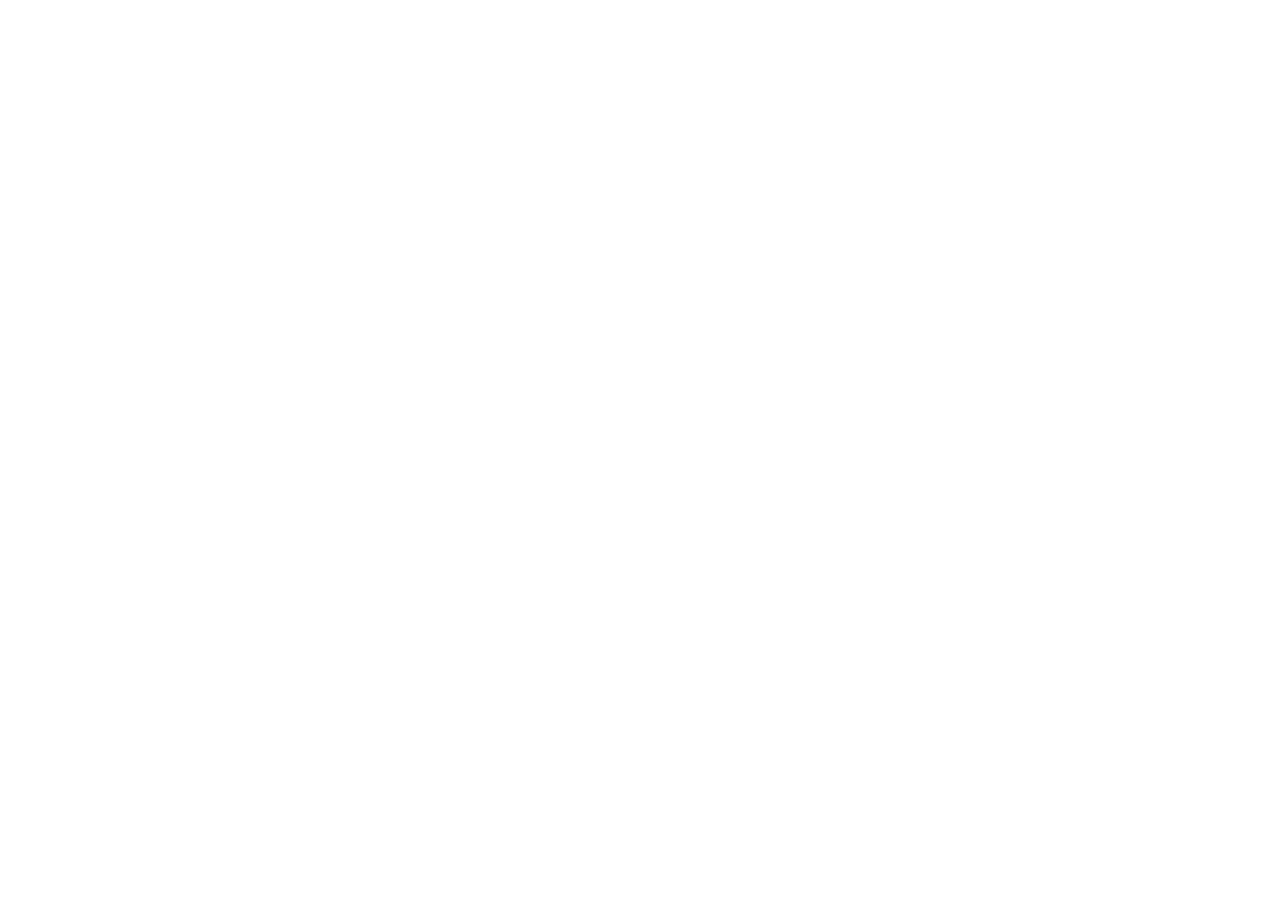
==== index.html @ 76e36a7b "functie computerplay geschreven" ====
<!DOCTYPE html>
<html>
<head>
  <title>Page Title</title>
  <meta charset="UTF-8"/>
</head>
<body>
  <script src="schaar_steen_papier.js">
    // Your JavaScript goes here!
   
  </script>
</body>
</html>
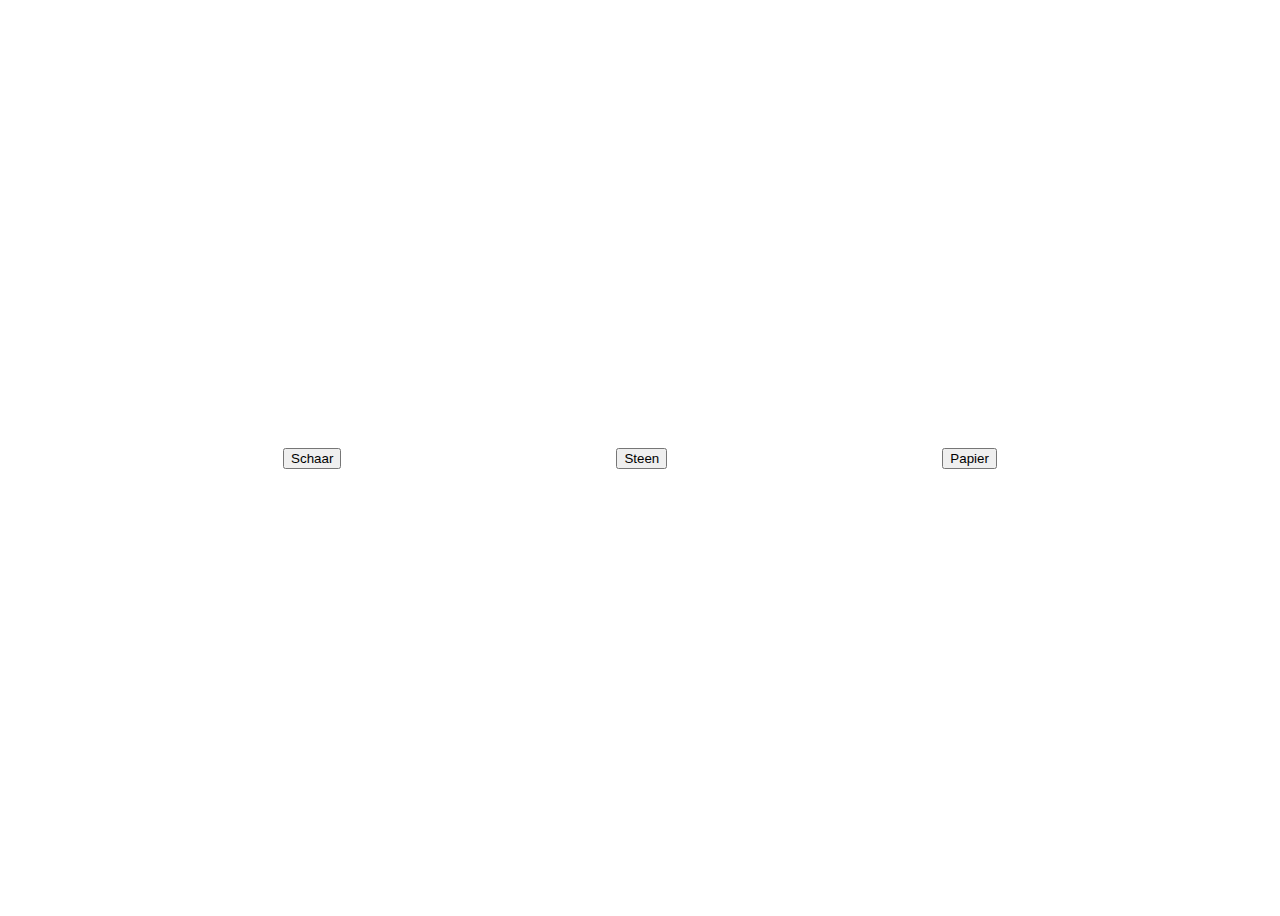
==== commit 21093d1a: "eerste - slecht - begin van met knopjes te werken" ====
--- a/index.html
+++ b/index.html
@@ -1,13 +1,23 @@
 <!DOCTYPE html>
 <html>
 <head>
-  <title>Page Title</title>
+  <title>Schaar Steen Papier</title>
   <meta charset="UTF-8"/>
+  <link href="style.css" rel="stylesheet" type="text/css">
 </head>
 <body>
+
+  <main>
+    <div class="game">
+      <button id="schaar">Schaar</button>
+      <button id="steen">Steen</button>
+      <button id="papier">Papier</button>
+    </div>
+
+  </main>
+
+
   <script src="schaar_steen_papier.js">
-    // Your JavaScript goes here!
-   
   </script>
 </body>
 </html>--- a/style.css
+++ b/style.css
@@ -0,0 +1,8 @@
+
+.game {
+    display: flex;
+    flex-direction: row;
+    justify-content: space-evenly;
+    align-items: center;
+    height: 100vh;
+}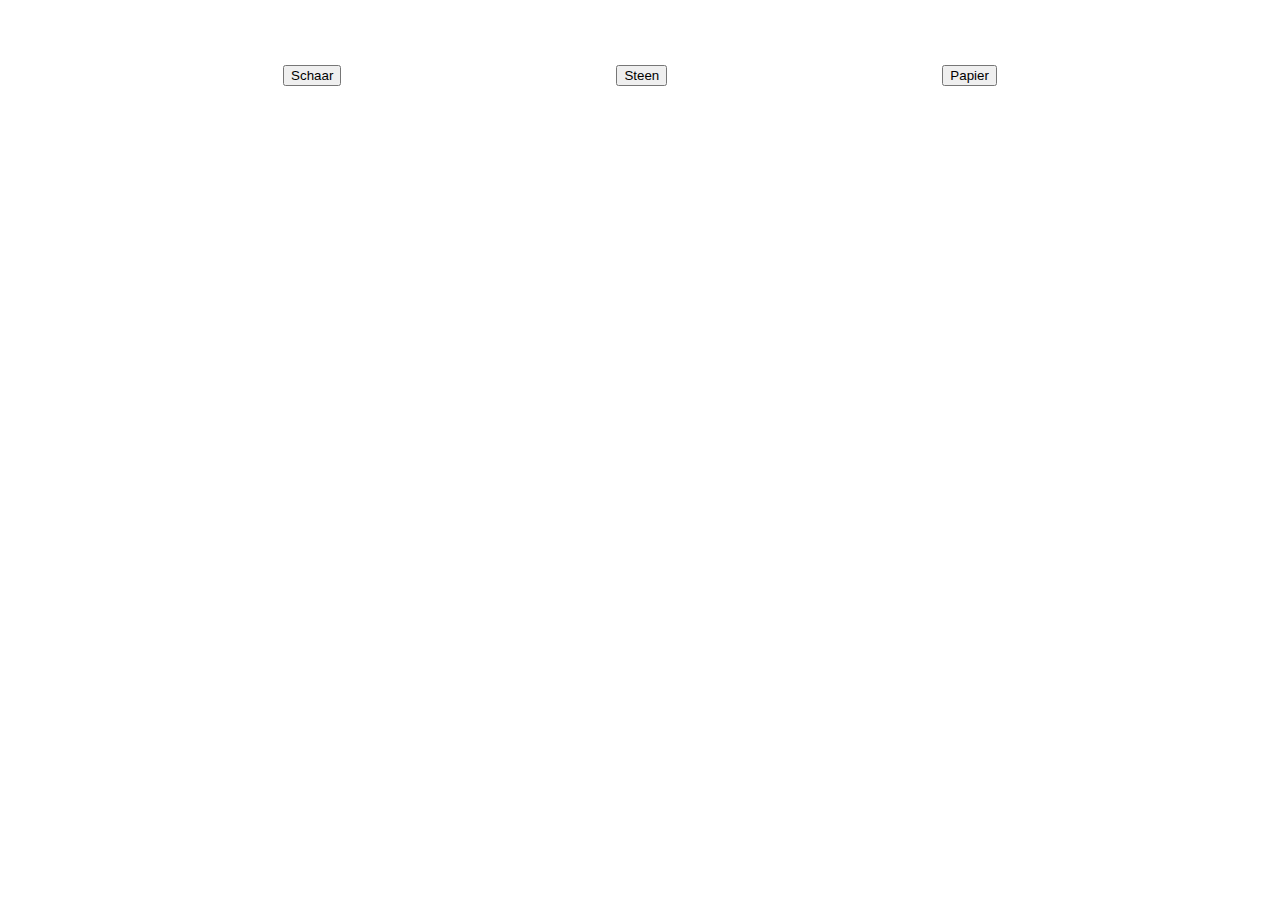
==== commit 9bdc5bb8: "door op een knop te klikken spelen we een spelronden en komt het resultaat op het scherm" ====
--- a/index.html
+++ b/index.html
@@ -14,6 +14,8 @@
       <button id="papier">Papier</button>
     </div>
 
+    <div id="rondeResultaat"></div>
+
   </main>
 
 
--- a/style.css
+++ b/style.css
@@ -4,5 +4,5 @@
     flex-direction: row;
     justify-content: space-evenly;
     align-items: center;
-    height: 100vh;
+    height: 15vh;
 }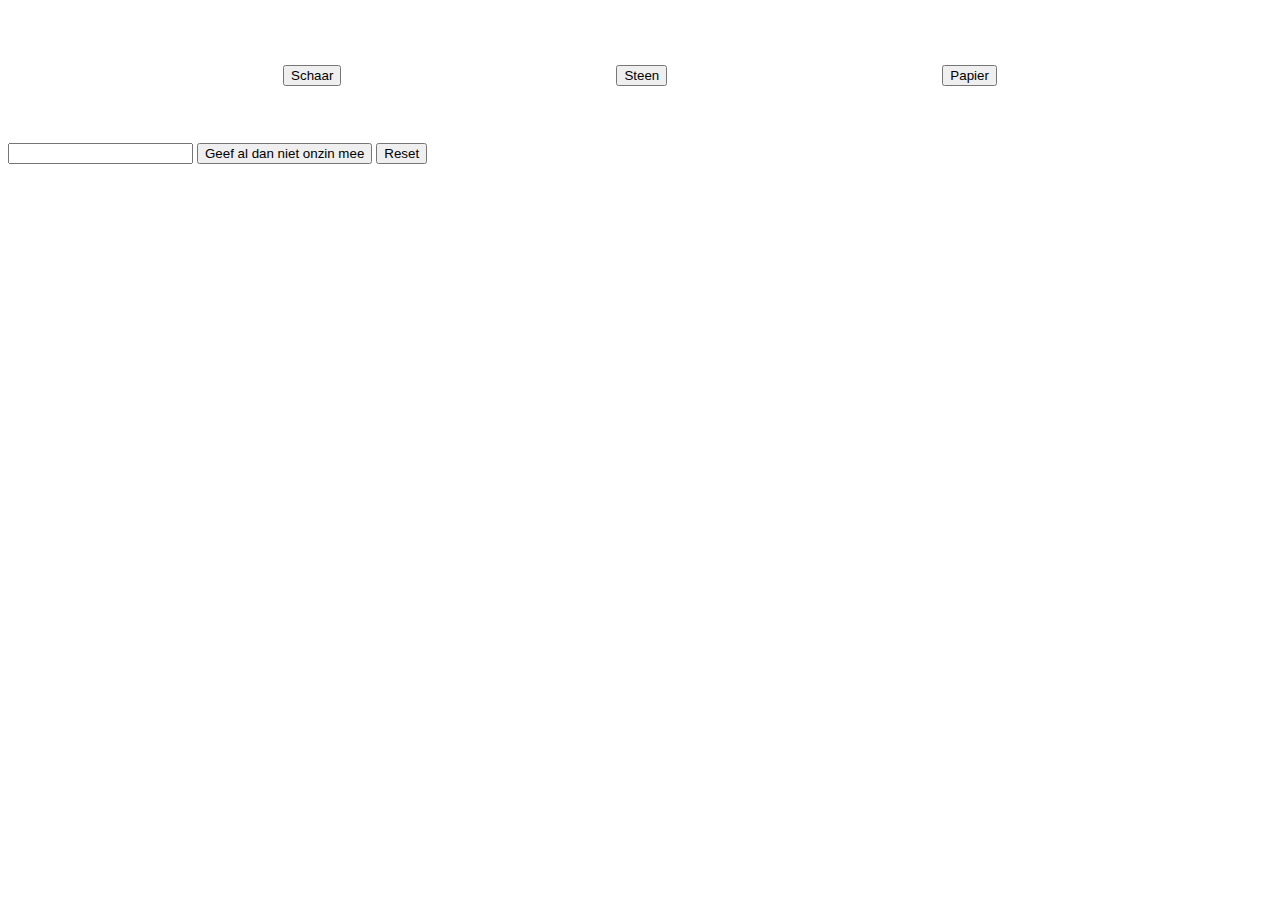
==== commit 058b129c: "reset knop + mogeloijkheid onzin mee te geven" ====
--- a/index.html
+++ b/index.html
@@ -9,16 +9,21 @@
 
   <main>
     <div class="game">
-      <button id="schaar">Schaar</button>
-      <button id="steen">Steen</button>
-      <button id="papier">Papier</button>
+      <button id="schaar" class="goedeInput">Schaar</button>
+      <button id="steen" class="goedeInput">Steen</button>
+      <button id="papier" class="goedeInput">Papier</button>
     </div>
+
+    <input type=”text” class="slechteInput" value=""> 
+    
+    <button id="onzin">Geef al dan niet onzin mee</button>
+
+    <button id="reset">Reset</button>
 
     <div id="rondeResultaat"></div>
 
   </main>
 
-
   <script src="schaar_steen_papier.js">
   </script>
 </body>
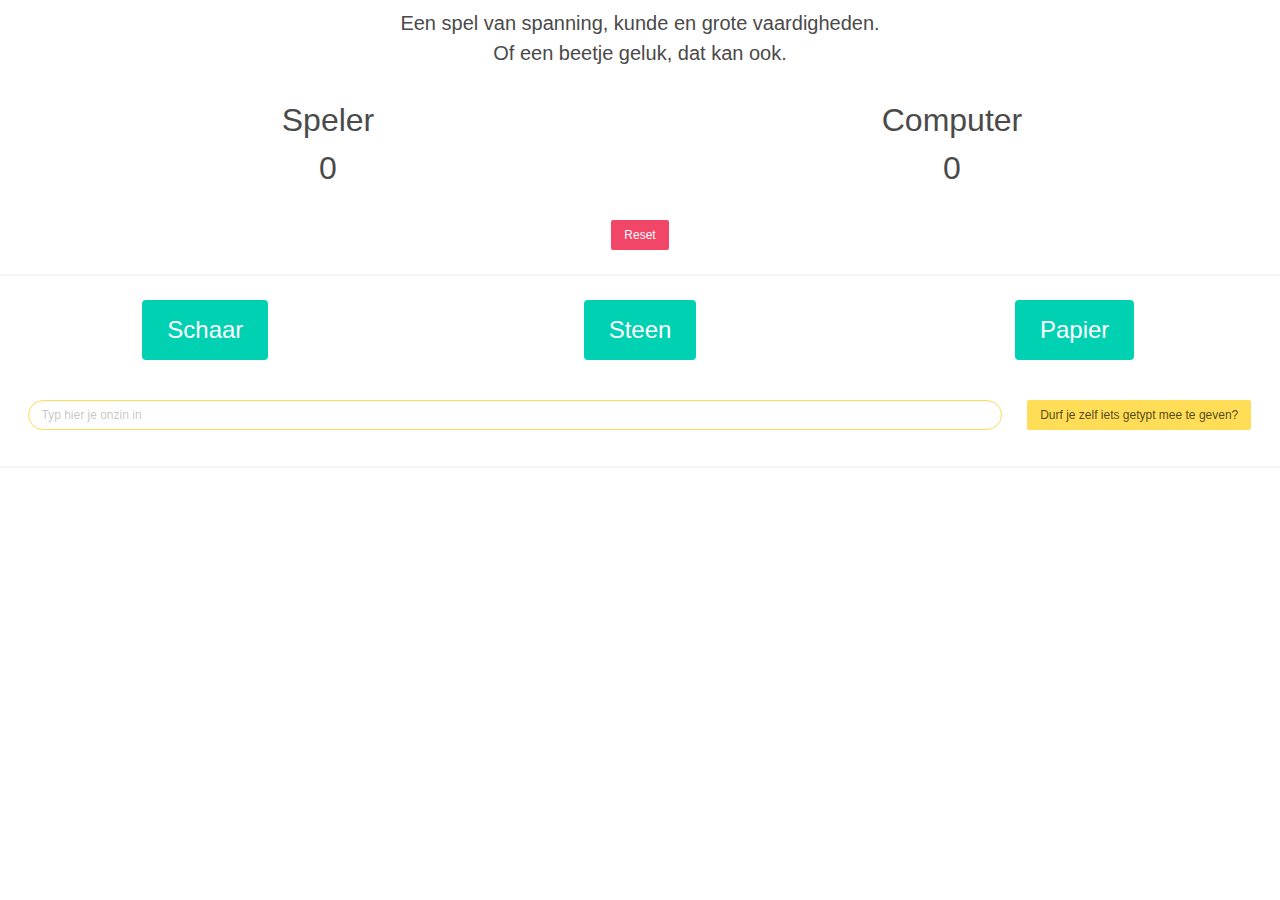
==== commit 3499265a: "Verfraaid met Bulma - scoreteller toegevoegd" ====
--- a/index.html
+++ b/index.html
@@ -3,24 +3,55 @@
 <head>
   <title>Schaar Steen Papier</title>
   <meta charset="UTF-8"/>
-  <link href="style.css" rel="stylesheet" type="text/css">
+  <link href="bulma.css" rel="stylesheet" type="text/css">
 </head>
 <body>
 
   <main>
-    <div class="game">
-      <button id="schaar" class="goedeInput">Schaar</button>
-      <button id="steen" class="goedeInput">Steen</button>
-      <button id="papier" class="goedeInput">Papier</button>
+
+
+    <h1 class="has-text-centered is-size-5 mx-2 my-2">Een spel van spanning, kunde en grote vaardigheden.<br>Of een beetje geluk, dat kan ook.</h1>
+
+    <div class="columns mx-4 my-4">
+      <div class="column is-half has-text-centered is-size-3">
+        Speler <div class="playerscore">0</div>
+      </div>
+      <div class="column is-half has-text-centered is-size-3">
+        Computer  <div class="computerscore">0</div>
+      </div>
+    </div>
+      <div class="has-text-centered">
+        <button id="reset" class="button is-danger is-small">Reset</button>
+      </div>
+
+
+
+    <hr>
+
+    <div class="columns">
+      <div class="column has-text-centered">
+        <button id="schaar" class="goedeInput button is-primary is-large">Schaar</button>
+      </div>
+      <div class="column has-text-centered">
+        <button id="steen" class="goedeInput button is-primary is-large">Steen</button>
+      </div>
+      <div class="column has-text-centered">
+        <button id="papier" class="goedeInput button is-primary is-large">Papier</button>
+      </div>
     </div>
 
-    <input type=”text” class="slechteInput" value=""> 
-    
-    <button id="onzin">Geef al dan niet onzin mee</button>
+    <div class="columns  mx-4 my-4">
+      <div class="column is-four-fifths">
+        <input type=”text” class="slechteInput input is-small is-warning is-rounded" value="" placeholder="Typ hier je onzin in">
+      </div>
+      <div class="column has-text-centered">
+        <button id="onzin" class="button is-small is-warning">Durf je zelf iets getypt mee te geven?</button>
+      </div>
+    </div>
 
-    <button id="reset">Reset</button>
+    <hr>
 
-    <div id="rondeResultaat"></div>
+    <div id="rondeResultaat" class="has-text-centered is-size-5"></div>
 
   </main>
 
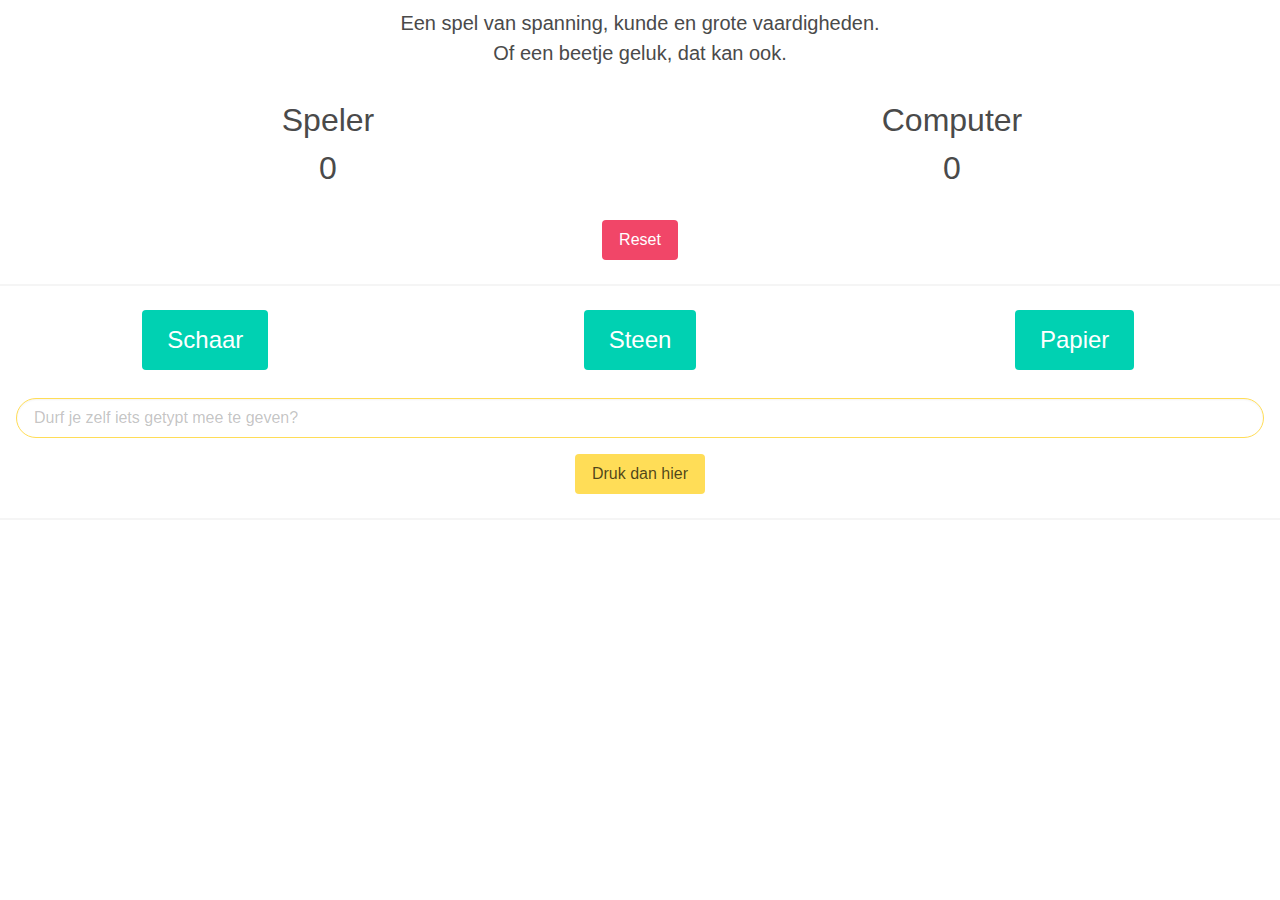
==== commit 6565608b: "beetje layout geprutst" ====
--- a/index.html
+++ b/index.html
@@ -21,7 +21,7 @@
       </div>
     </div>
       <div class="has-text-centered">
-        <button id="reset" class="button is-danger is-small">Reset</button>
+        <button id="reset" class="button is-danger">Reset</button>
       </div>
 
 
@@ -40,12 +40,11 @@
       </div>
     </div>
 
-    <div class="columns  mx-4 my-4">
-      <div class="column is-four-fifths">
-        <input type=”text” class="slechteInput input is-small is-warning is-rounded" value="" placeholder="Typ hier je onzin in">
+      <div class="has-text-centered mx-4 my-4">
+        <input type=”text” class="slechteInput input is-warning is-rounded" value="" placeholder="Durf je zelf iets getypt mee te geven?">
       </div>
-      <div class="column has-text-centered">
-        <button id="onzin" class="button is-small is-warning">Durf je zelf iets getypt mee te geven?</button>
+      <div class="has-text-centered">
+        <button id="onzin" class="button is-warning">Druk dan hier</button>
       </div>
     </div>
 
